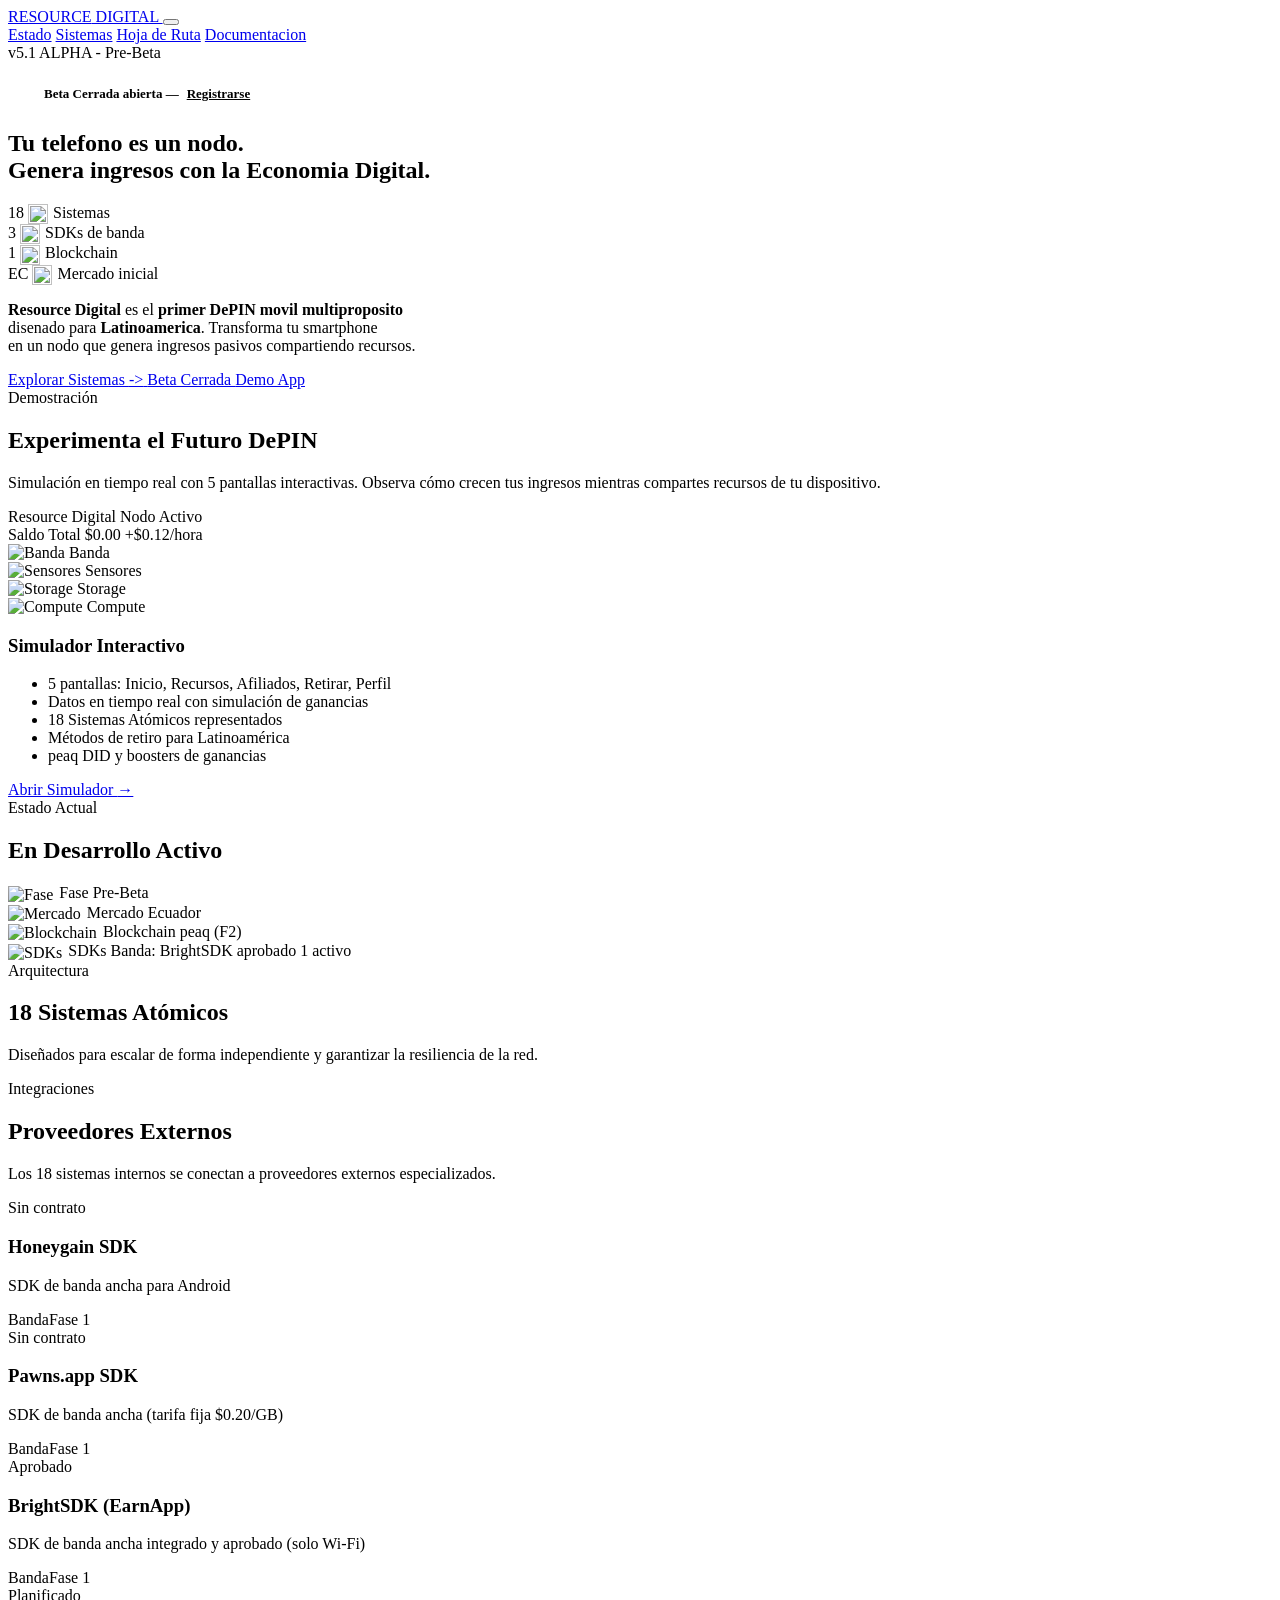
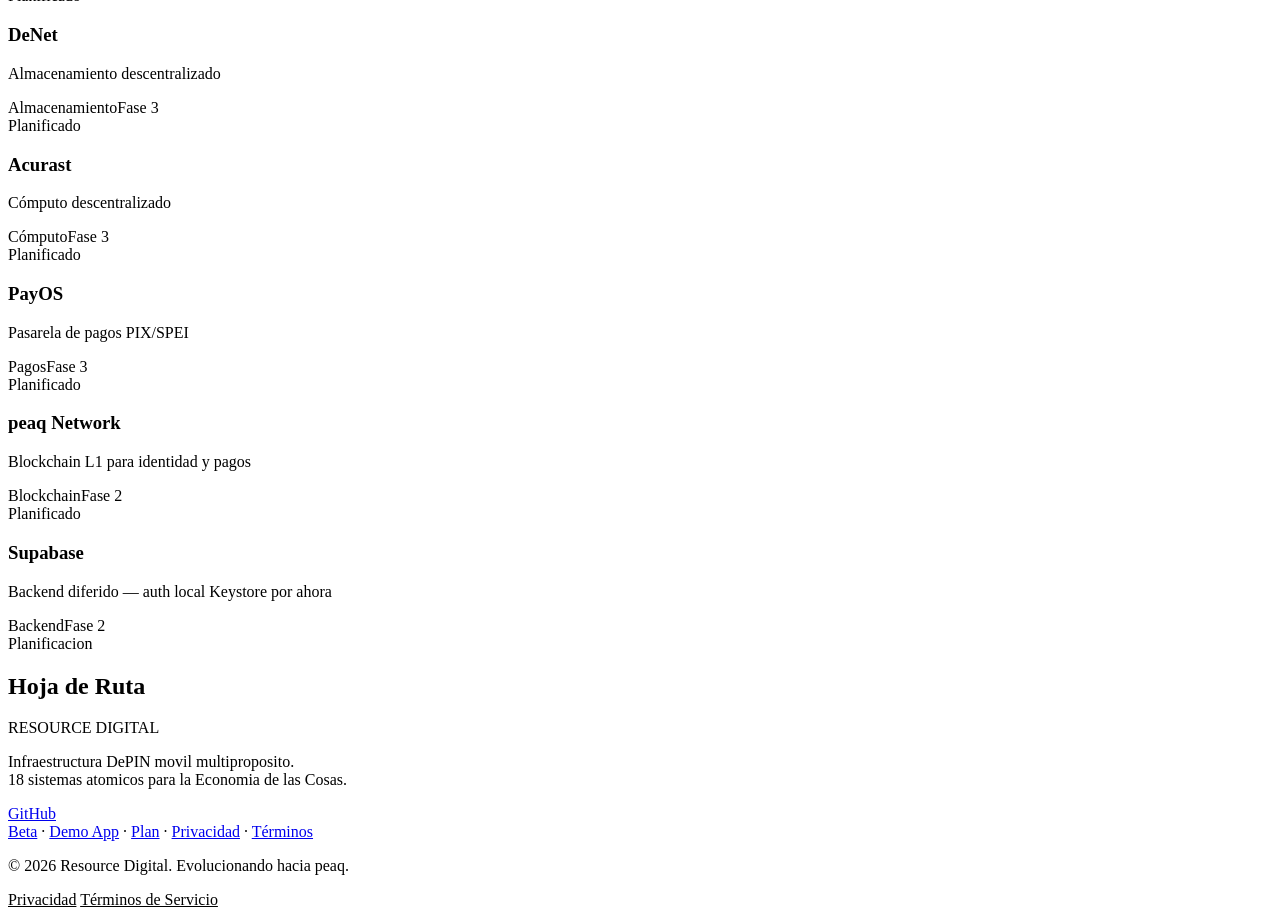
==== index.html @ 0f5c6b68 "docs(sync): estado real app + base path landing a Resource-digital-docs" ====
<!DOCTYPE html>
<html lang="es">
<head>
 <meta charset="UTF-8">
 <meta name="viewport" content="width=device-width, initial-scale=1.0">
 <meta name="description" content="Resource Digital - Infraestructura DePIN movil multiproposito. 18 sistemas atomicos para la Economia de las Cosas.">
 <meta name="theme-color" content="#00e5a0">
 <meta property="og:type" content="website">
 <meta property="og:title" content="Resource Digital | DePIN Infrastructure">
 <meta property="og:description" content="Infraestructura DePIN movil multiproposito. 18 sistemas atomicos.">
 <meta property="og:image" content="/Resource-digital-docs/assets/images/og-image.svg">
 <title>Resource Digital | DePIN Infrastructure</title>

 <link rel="icon" type="image/svg+xml" href="/Resource-digital-docs/assets/images/favicon.svg">
 <link rel="preconnect" href="https://fonts.googleapis.com">
 <link rel="preconnect" href="https://fonts.gstatic.com" crossorigin>
 <link href="https://fonts.googleapis.com/css2?family=Inter:wght@400;500;600;700;800&family=JetBrains+Mono:wght@400;500&display=swap" rel="stylesheet">
 <link rel="stylesheet" href="/Resource-digital-docs/assets/css/styles.css">
</head>
<body>
 <!-- NAVIGATION -->
 <header>
 <nav class="nav" id="navbar">
 <div class="nav__inner">
  <a href="/Resource-digital-docs/" class="nav__brand">
 <span class="nav__brand-accent">RESOURCE</span> DIGITAL
 </a>
 <button class="nav__toggle" id="navToggle" aria-label="Abrir menu">
 <span class="nav__toggle-bar"></span>
 <span class="nav__toggle-bar"></span>
 <span class="nav__toggle-bar"></span>
 </button>
 <div class="nav__links" id="navLinks">
 <a href="#status" class="nav__link">Estado</a>
 <a href="#systems" class="nav__link">Sistemas</a>
 <a href="#roadmap" class="nav__link">Hoja de Ruta</a>
 <a href="https://github.com/1inquisidor1/Resource-digital-docs/tree/main/docs" target="_blank" rel="noopener" class="nav__cta">Documentacion</a>
 </div>
 </div>
 </nav>
 </header>

 <main>
 <!-- HERO -->
 <section class="hero">
 <div class="hero__bg">
 <div class="hero__bg-grid"></div>
 <div class="hero__orb hero__orb--1"></div>
 <div class="hero__orb hero__orb--2"></div>
 <div class="hero__orb hero__orb--3"></div>
 </div>
 <div class="hero__content">
 <div class="hero__badge reveal">
 <span class="hero__badge-dot"></span>
 v5.1 ALPHA - Pre-Beta
 </div>
 <div class="hero__beta-banner reveal" style="margin-top:16px;padding:8px 20px;background:var(--accent-glow);border:1px solid var(--accent);border-radius:999px;display:inline-flex;align-items:center;gap:8px;font-size:13px;font-weight:600;color:var(--accent)">
 <span style="width:8px;height:8px;border-radius:50%;background:var(--accent);animation:pulse 2s infinite"></span>
 Beta Cerrada abierta — <a href="/Resource-digital-docs/legal/beta.html" style="color:var(--accent);text-decoration:underline">Registrarse</a>
 </div>
 <h1 class="hero__title reveal">
 Tu telefono es un <span class="hero__gradient">nodo</span>.<br>
 Genera ingresos con la Economia Digital.
 </h1>
 <div class="hero__stats reveal">
 <div class="stat">
 <span class="stat__number">18</span>
 <span class="stat__label"><img src="/Resource-digital-docs/assets/images/icon-status.svg" alt="" width="20" height="20" style="vertical-align:middle;margin-right:5px" loading="lazy">Sistemas</span>
 </div>
 <div class="stat">
 <span class="stat__number">3</span>
 <span class="stat__label"><img src="/Resource-digital-docs/assets/images/icon-bandwidth.svg" alt="" width="20" height="20" style="vertical-align:middle;margin-right:5px" loading="lazy">SDKs de banda</span>
 </div>
 <div class="stat">
 <span class="stat__number">1</span>
 <span class="stat__label"><img src="/Resource-digital-docs/assets/images/icon-blockchain.svg" alt="" width="20" height="20" style="vertical-align:middle;margin-right:5px" loading="lazy">Blockchain</span>
 </div>
 <div class="stat">
 <span class="stat__number">EC</span>
 <span class="stat__label"><img src="/Resource-digital-docs/assets/images/icon-mercado.svg" alt="" width="20" height="20" style="vertical-align:middle;margin-right:5px" loading="lazy">Mercado inicial</span>
 </div>
 </div>
 <p class="hero__subtitle reveal">
 <strong>Resource Digital</strong> es el <strong>primer DePIN movil multiproposito</strong><br>
 disenado para <strong>Latinoamerica</strong>. Transforma tu smartphone<br>
 en un nodo que genera ingresos pasivos compartiendo recursos.
 </p>
 <div class="hero__cta-group">
 <a href="#systems" class="hero__cta reveal">
 Explorar Sistemas
 <span class="hero__cta-icon">-></span>
 </a>
  <a href="/Resource-digital-docs/legal/beta.html" class="hero__cta hero__cta--secondary hero__cta--accent reveal">
 Beta Cerrada
 </a>
 <a href="/Resource-digital-docs/legal/app-simulator.html" class="hero__cta hero__cta--secondary reveal">
 Demo App
 </a>
 </div>
 </div>
 </section>
 <!-- DEMO PREVIEW -->
 <section class="section section--demo" id="demo">
 <div class="section__inner">
 <div class="section__header">
 <span class="section__label">Demostración</span>
 <h2 class="section__title reveal">Experimenta el Futuro DePIN</h2>
 <p class="section__subtitle reveal">
 Simulación en tiempo real con 5 pantallas interactivas. Observa cómo crecen tus ingresos mientras compartes recursos de tu dispositivo.
 </p>
 </div>
 <div class="demo-preview reveal">
 <div class="demo-preview__mockup">
 <div class="demo-preview__phone">
 <div class="demo-preview__screen">
 <div class="demo-preview__header">
 <span class="demo-preview__brand">Resource Digital</span>
 <span class="demo-preview__status">Nodo Activo</span>
 </div>
 <div class="demo-preview__balance">
 <span class="demo-preview__balance-label">Saldo Total</span>
  <span class="demo-preview__balance-amount">$0.00</span>
  <span class="demo-preview__balance-rate">+$0.12/hora</span>
 </div>
 <div class="demo-preview__resources">
 <div class="demo-preview__resource demo-preview__resource--active">
 <span class="demo-preview__resource-icon"><img src="/Resource-digital-docs/assets/images/icon-bandwidth.svg" alt="Banda" width="28" height="28" loading="lazy"></span>
 <span class="demo-preview__resource-name">Banda</span>
 </div>
 <div class="demo-preview__resource demo-preview__resource--active">
 <span class="demo-preview__resource-icon"><img src="/Resource-digital-docs/assets/images/icon-sensors.svg" alt="Sensores" width="28" height="28" loading="lazy"></span>
 <span class="demo-preview__resource-name">Sensores</span>
 </div>
 <div class="demo-preview__resource">
 <span class="demo-preview__resource-icon"><img src="/Resource-digital-docs/assets/images/icon-storage.svg" alt="Storage" width="28" height="28" loading="lazy"></span>
 <span class="demo-preview__resource-name">Storage</span>
 </div>
 <div class="demo-preview__resource">
 <span class="demo-preview__resource-icon"><img src="/Resource-digital-docs/assets/images/icon-compute.svg" alt="Compute" width="28" height="28" loading="lazy"></span>
 <span class="demo-preview__resource-name">Compute</span>
 </div>
 </div>
 </div>
 </div>
 </div>
 <div class="demo-preview__info">
 <h3 class="demo-preview__title">Simulador Interactivo</h3>
 <ul class="demo-preview__features">
 <li>
 <span class="demo-preview__check"></span>
 <span>5 pantallas: Inicio, Recursos, Afiliados, Retirar, Perfil</span>
 </li>
 <li>
 <span class="demo-preview__check"></span>
 <span>Datos en tiempo real con simulación de ganancias</span>
 </li>
 <li>
 <span class="demo-preview__check"></span>
 <span>18 Sistemas Atómicos representados</span>
 </li>
 <li>
 <span class="demo-preview__check"></span>
 <span>Métodos de retiro para Latinoamérica</span>
 </li>
 <li>
 <span class="demo-preview__check"></span>
 <span>peaq DID y boosters de ganancias</span>
 </li>
 </ul>
 <a href="/Resource-digital-docs/legal/app-simulator.html" class="btn btn--primary">
 Abrir Simulador
 <span>→</span>
 </a>
 </div>
 </div>
 </div>
 </section>


 <!-- STATUS -->
 <section class="section section--status" id="status">
 <div class="section__inner">
 <div class="section__header">
 <span class="section__label">Estado Actual</span>
 <h2 class="section__title reveal">En Desarrollo Activo</h2>
 </div>
 <div class="status-grid reveal">
 <div class="status-item">
 <span class="status-label"><img src="/Resource-digital-docs/assets/images/icon-fase.svg" alt="Fase" width="22" height="22" style="vertical-align:middle;margin-right:6px" loading="lazy">Fase</span>
 <span class="status-value">Pre-Beta</span>
 </div>
 <div class="status-item">
 <span class="status-label"><img src="/Resource-digital-docs/assets/images/icon-mercado.svg" alt="Mercado" width="22" height="22" style="vertical-align:middle;margin-right:6px" loading="lazy">Mercado</span>
 <span class="status-value">Ecuador</span>
 </div>
 <div class="status-item">
 <span class="status-label"><img src="/Resource-digital-docs/assets/images/icon-blockchain.svg" alt="Blockchain" width="22" height="22" style="vertical-align:middle;margin-right:6px" loading="lazy">Blockchain</span>
 <span class="status-value">peaq (F2)</span>
 </div>
 <div class="status-item">
  <span class="status-label"><img src="/Resource-digital-docs/assets/images/icon-bandwidth.svg" alt="SDKs" width="22" height="22" style="vertical-align:middle;margin-right:6px" loading="lazy">SDKs Banda: BrightSDK aprobado</span>
  <span class="status-value">1 activo</span>
 </div>
 </div>
 </div>
 </section>

 <!-- SYSTEMS -->
 <section class="section" id="systems">
 <div class="section__inner">
 <div class="section__header">
 <span class="section__label">Arquitectura</span>
 <h2 class="section__title reveal">18 Sistemas Atómicos</h2>
 <p class="section__subtitle reveal">Diseñados para escalar de forma independiente y garantizar la resiliencia de la red.</p>
 </div>
 <div class="systems-grid reveal" id="systems-grid">
 <noscript>
 <p style="color: var(--text-2); text-align: center; grid-column: 1/-1;">
 La carga dinamica de sistemas requiere JavaScript.
 Consulta la <a href="https://github.com/1inquisidor1/Resource-digital-docs/tree/main/docs/systems" style="color: var(--accent);">documentacion completa</a>.
 </p>
 </noscript>
 </div>
  </div>
  </section>
  <!-- EXTERNAL PROVIDERS -->
  <section class="section" id="providers">
    <div class="section__inner">
      <div class="section__header">
        <span class="section__label">Integraciones</span>
        <h2 class="section__title reveal">Proveedores Externos</h2>
        <p class="section__subtitle reveal">
          Los 18 sistemas internos se conectan a proveedores externos especializados.
        </p>
      </div>
      <div class="systems-grid reveal">
        <!-- Banda ancha -->
        <article class="system-card reveal" data-category="provider">
          <div class="system-card__header">
            <span class="badge badge--pending">Sin contrato</span>
          </div>
          <h3 class="system-card__title">Honeygain SDK</h3>
          <p class="system-card__desc">SDK de banda ancha para Android</p>
          <div class="system-card__meta">
            <span class="tag">Banda</span><span class="tag">Fase 1</span>
          </div>
        </article>
        <article class="system-card reveal" data-category="provider">
          <div class="system-card__header">
            <span class="badge badge--pending">Sin contrato</span>
          </div>
          <h3 class="system-card__title">Pawns.app SDK</h3>
          <p class="system-card__desc">SDK de banda ancha (tarifa fija $0.20/GB)</p>
          <div class="system-card__meta">
            <span class="tag">Banda</span><span class="tag">Fase 1</span>
          </div>
        </article>
        <article class="system-card reveal" data-category="provider">
          <div class="system-card__header">
            <span class="badge badge--done">Aprobado</span>
          </div>
          <h3 class="system-card__title">BrightSDK (EarnApp)</h3>
          <p class="system-card__desc">SDK de banda ancha integrado y aprobado (solo Wi-Fi)</p>
          <div class="system-card__meta">
            <span class="tag">Banda</span><span class="tag">Fase 1</span>
          </div>
        </article>
        <!-- Recursos DePIN -->
        <article class="system-card reveal" data-category="provider">
          <div class="system-card__header">
            <span class="badge badge--planned">Planificado</span>
          </div>
          <h3 class="system-card__title">DeNet</h3>
          <p class="system-card__desc">Almacenamiento descentralizado</p>
          <div class="system-card__meta">
            <span class="tag">Almacenamiento</span><span class="tag">Fase 3</span>
          </div>
        </article>
        <article class="system-card reveal" data-category="provider">
          <div class="system-card__header">
            <span class="badge badge--planned">Planificado</span>
          </div>
          <h3 class="system-card__title">Acurast</h3>
          <p class="system-card__desc">Cómputo descentralizado</p>
          <div class="system-card__meta">
            <span class="tag">Cómputo</span><span class="tag">Fase 3</span>
          </div>
        </article>
        <!-- Pagos -->
        <article class="system-card reveal" data-category="provider">
          <div class="system-card__header">
            <span class="badge badge--planned">Planificado</span>
          </div>
          <h3 class="system-card__title">PayOS</h3>
          <p class="system-card__desc">Pasarela de pagos PIX/SPEI</p>
          <div class="system-card__meta">
            <span class="tag">Pagos</span><span class="tag">Fase 3</span>
          </div>
        </article>
        <!-- Blockchain -->
        <article class="system-card reveal" data-category="provider">
          <div class="system-card__header">
            <span class="badge badge--planned">Planificado</span>
          </div>
          <h3 class="system-card__title">peaq Network</h3>
          <p class="system-card__desc">Blockchain L1 para identidad y pagos</p>
          <div class="system-card__meta">
            <span class="tag">Blockchain</span><span class="tag">Fase 2</span>
          </div>
        </article>
    <article class="system-card reveal" data-category="provider">
      <div class="system-card__header">
        <span class="badge badge--planned">Planificado</span>
      </div>
      <h3 class="system-card__title">Supabase</h3>
      <p class="system-card__desc">Backend diferido — auth local Keystore por ahora</p>
      <div class="system-card__meta">
        <span class="tag">Backend</span><span class="tag">Fase 2</span>
      </div>
    </article>
      </div>
    </div>
  </section>

  <!-- ROADMAP -->
 <section class="section section--dark" id="roadmap">
 <div class="section__inner">
 <div class="section__header">
 <span class="section__label">Planificacion</span>
 <h2 class="section__title reveal">Hoja de Ruta</h2>
 </div>
 <div class="timeline reveal" id="timeline-track">
 <noscript>
 <div class="timeline__track">
 <div class="timeline__item timeline__item--active">
 <div class="timeline__marker"></div>
 <div class="timeline__content">
 <span class="timeline__phase"><img src="/Resource-digital-docs/assets/images/icon-fase.svg" alt="" width="20" height="20" style="vertical-align:middle;margin-right:5px" loading="lazy">Fase 1 - Semanas 1-4</span>
 <h3>Pre-Beta Infraestructura Core</h3>
 <span class="badge badge--progress"><img src="/Resource-digital-docs/assets/images/icon-in-progress.svg" alt="" width="18" height="18" style="vertical-align:middle;margin-right:5px" loading="lazy">En preparacion</span>
 </div>
 </div>
 <div class="timeline__item">
 <div class="timeline__marker"></div>
 <div class="timeline__content">
 <span class="timeline__phase"><img src="/Resource-digital-docs/assets/images/icon-fase.svg" alt="" width="20" height="20" style="vertical-align:middle;margin-right:5px" loading="lazy">Fase 2 - Semanas 5-8</span>
 <h3>Capa DePIN con peaq</h3>
 <span class="badge badge--progress"><img src="/Resource-digital-docs/assets/images/icon-planned.svg" alt="" width="18" height="18" style="vertical-align:middle;margin-right:5px" loading="lazy">Planificado</span>
 </div>
 </div>
 <div class="timeline__item">
 <div class="timeline__marker"></div>
 <div class="timeline__content">
 <span class="timeline__phase"><img src="/Resource-digital-docs/assets/images/icon-fase.svg" alt="" width="20" height="20" style="vertical-align:middle;margin-right:5px" loading="lazy">Fase 3 - Semanas 9+</span>
 <h3>Ecosistema Completo</h3>
 <span class="badge badge--future">Futuro</span>
 </div>
 </div>
 </div>
 </noscript>
 </div>
 </div>
 </section>
 </main>

 <!-- FOOTER -->
 <footer class="footer">
 <div class="footer__inner">
 <div class="footer__brand">
 <span class="footer__brand-accent">RESOURCE</span> DIGITAL
 </div>
 <p class="footer__text">
 Infraestructura DePIN movil multiproposito.<br>
 18 sistemas atomicos para la Economia de las Cosas.
 </p>
 <div class="footer__social">
 <a href="https://github.com/1inquisidor1/Resource-digital-docs" target="_blank" rel="noopener" class="footer__social-link" aria-label="GitHub">
 GitHub
 </a>
 </div>
 <div class="footer__links">
 <a href="/Resource-digital-docs/legal/beta.html">Beta</a>
 <span class="footer__links-sep">·</span>
 <a href="/Resource-digital-docs/legal/app-simulator.html">Demo App</a>
 <span class="footer__links-sep">·</span>
 <a href="/Resource-digital-docs/legal/roadmap.html">Plan</a>
 <span class="footer__links-sep">·</span>
 <a href="/Resource-digital-docs/legal/privacy.html">Privacidad</a>
 <span class="footer__links-sep">·</span>
 <a href="/Resource-digital-docs/legal/terms.html">Términos</a>
 </div>
 <p class="footer__copy">
 © 2026 Resource Digital. Evolucionando hacia peaq.
 </p>
 </div>
 
    <div class="footer__legal" style="margin-top: var(--space-4); font-size: var(--fs-xs); color: var(--text-3);">
      <a href="/Resource-digital-docs/legal/privacy.html" style="color: var(--text-3); text-decoration: underline; margin-right: var(--space-4);">Privacidad</a>
      <a href="/Resource-digital-docs/legal/terms.html" style="color: var(--text-3); text-decoration: underline;">Términos de Servicio</a>
    </div></footer>

 <script src="/Resource-digital-docs/assets/js/main.js"></script>
</body>
</html>
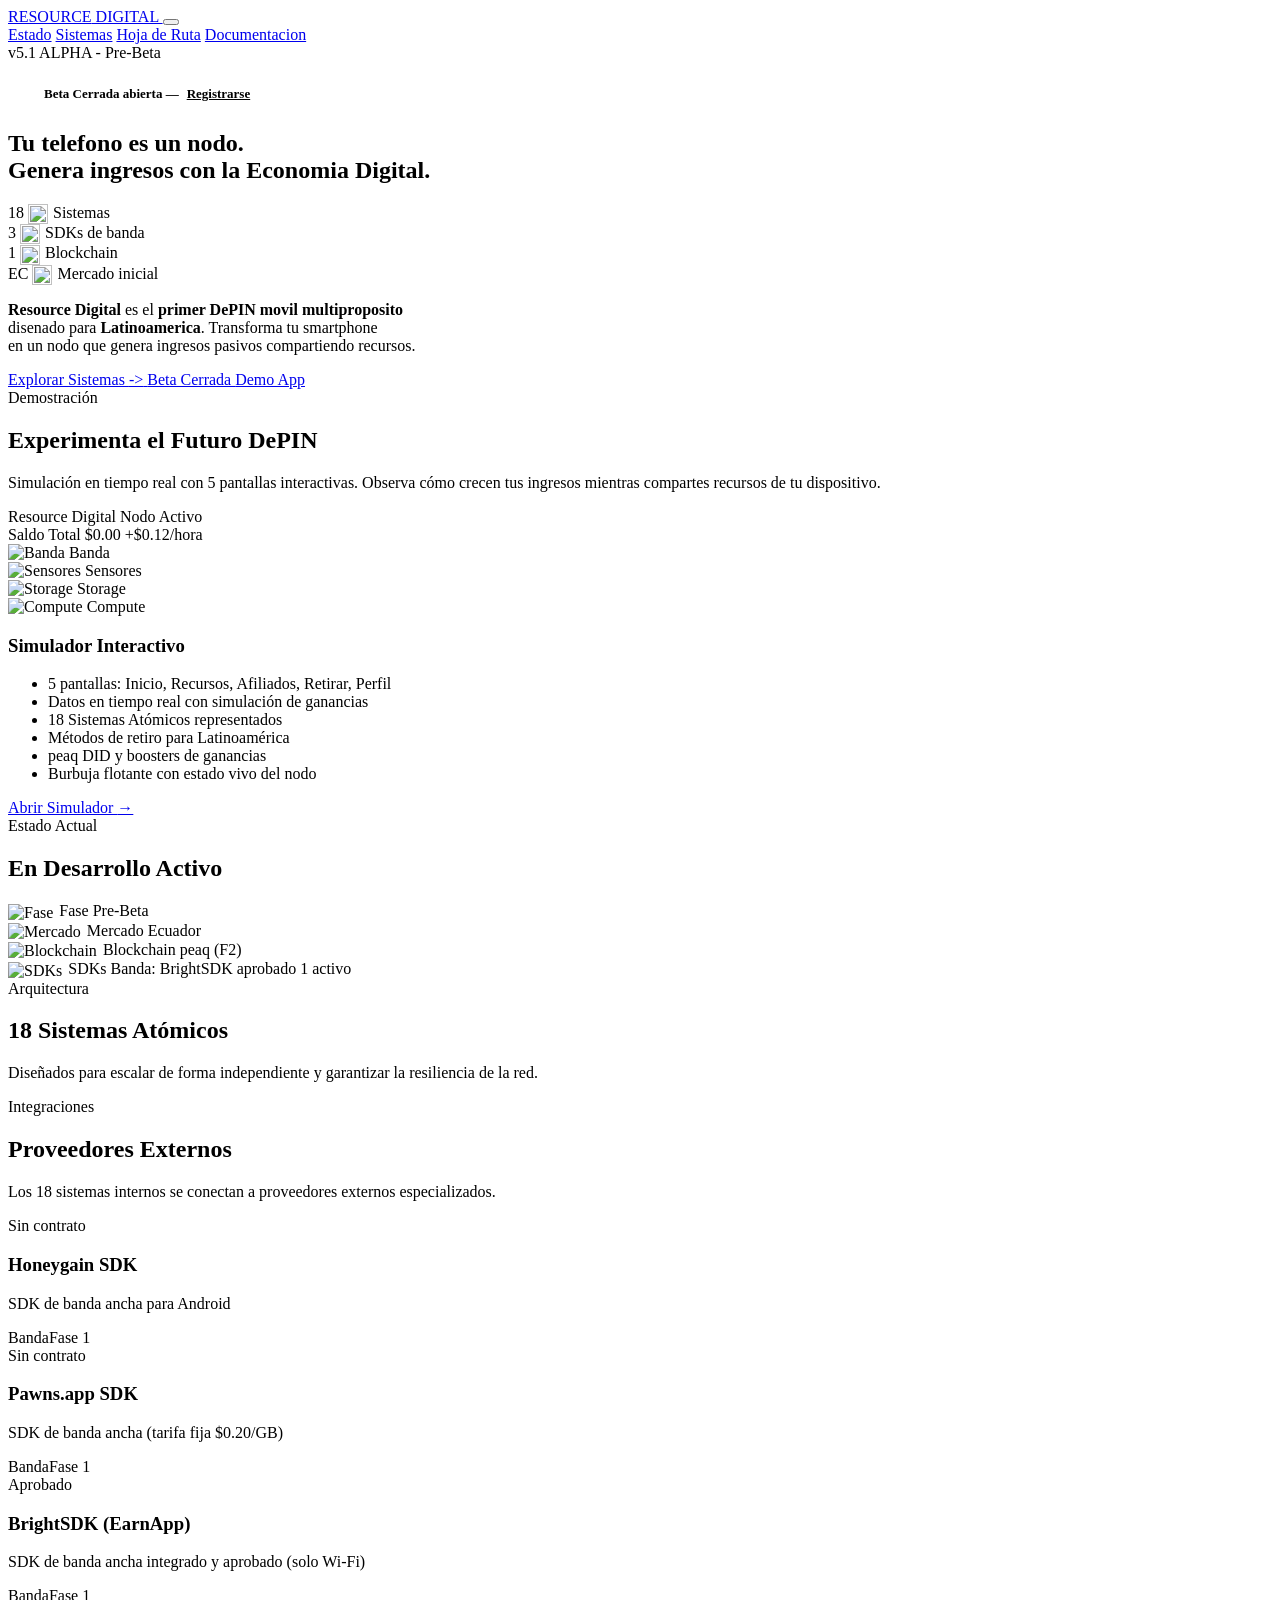
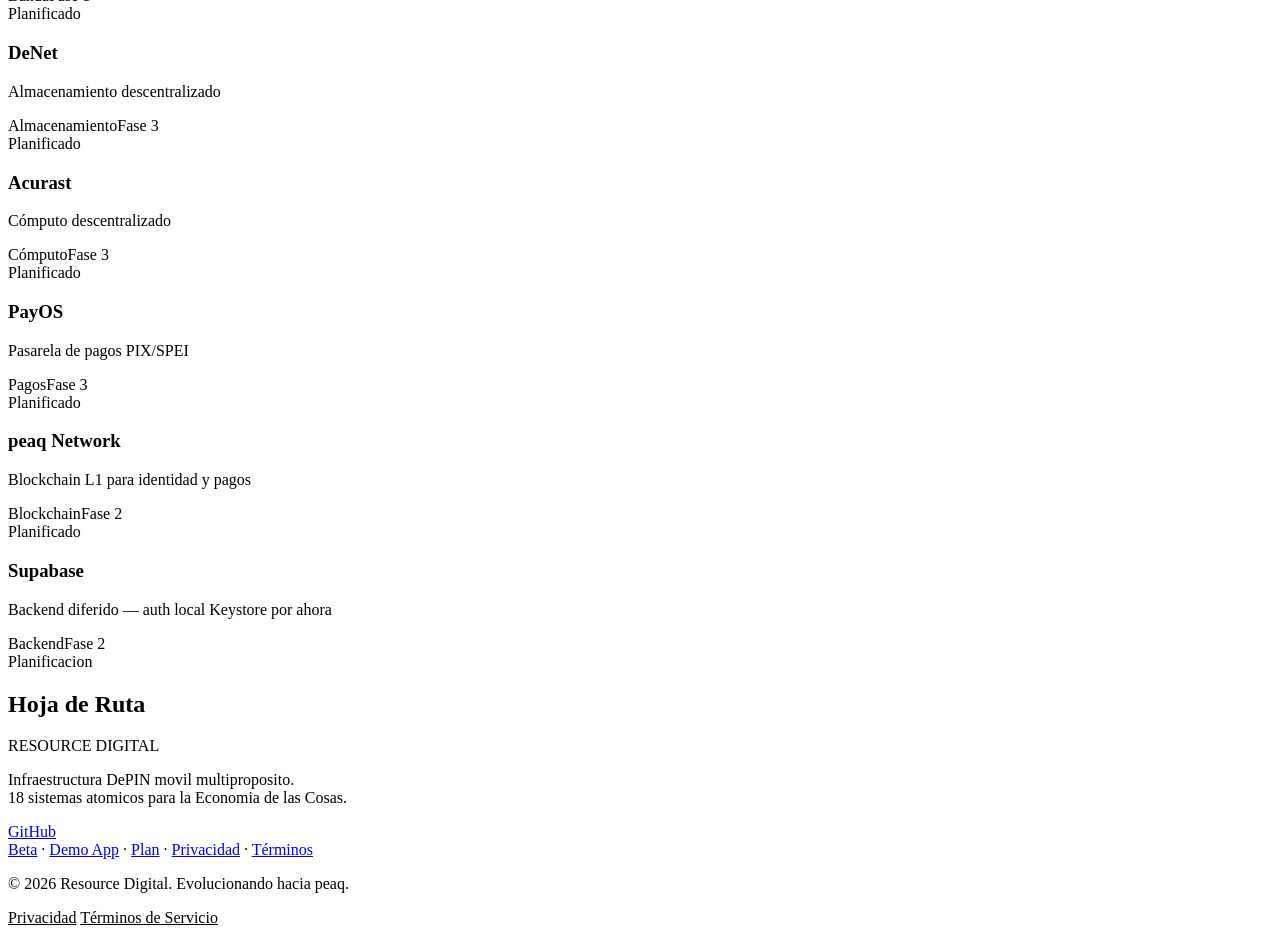
==== commit fd0f14d7: "docs(identidad): logo oficial + overlay y contrato visual v1" ====
--- a/index.html
+++ b/index.html
@@ -162,10 +162,14 @@
  <span class="demo-preview__check"></span>
  <span>Métodos de retiro para Latinoamérica</span>
  </li>
- <li>
- <span class="demo-preview__check"></span>
- <span>peaq DID y boosters de ganancias</span>
- </li>
+  <li>
+  <span class="demo-preview__check"></span>
+  <span>peaq DID y boosters de ganancias</span>
+  </li>
+  <li>
+  <span class="demo-preview__check"></span>
+  <span>Burbuja flotante con estado vivo del nodo</span>
+  </li>
  </ul>
  <a href="/Resource-digital-docs/legal/app-simulator.html" class="btn btn--primary">
  Abrir Simulador
